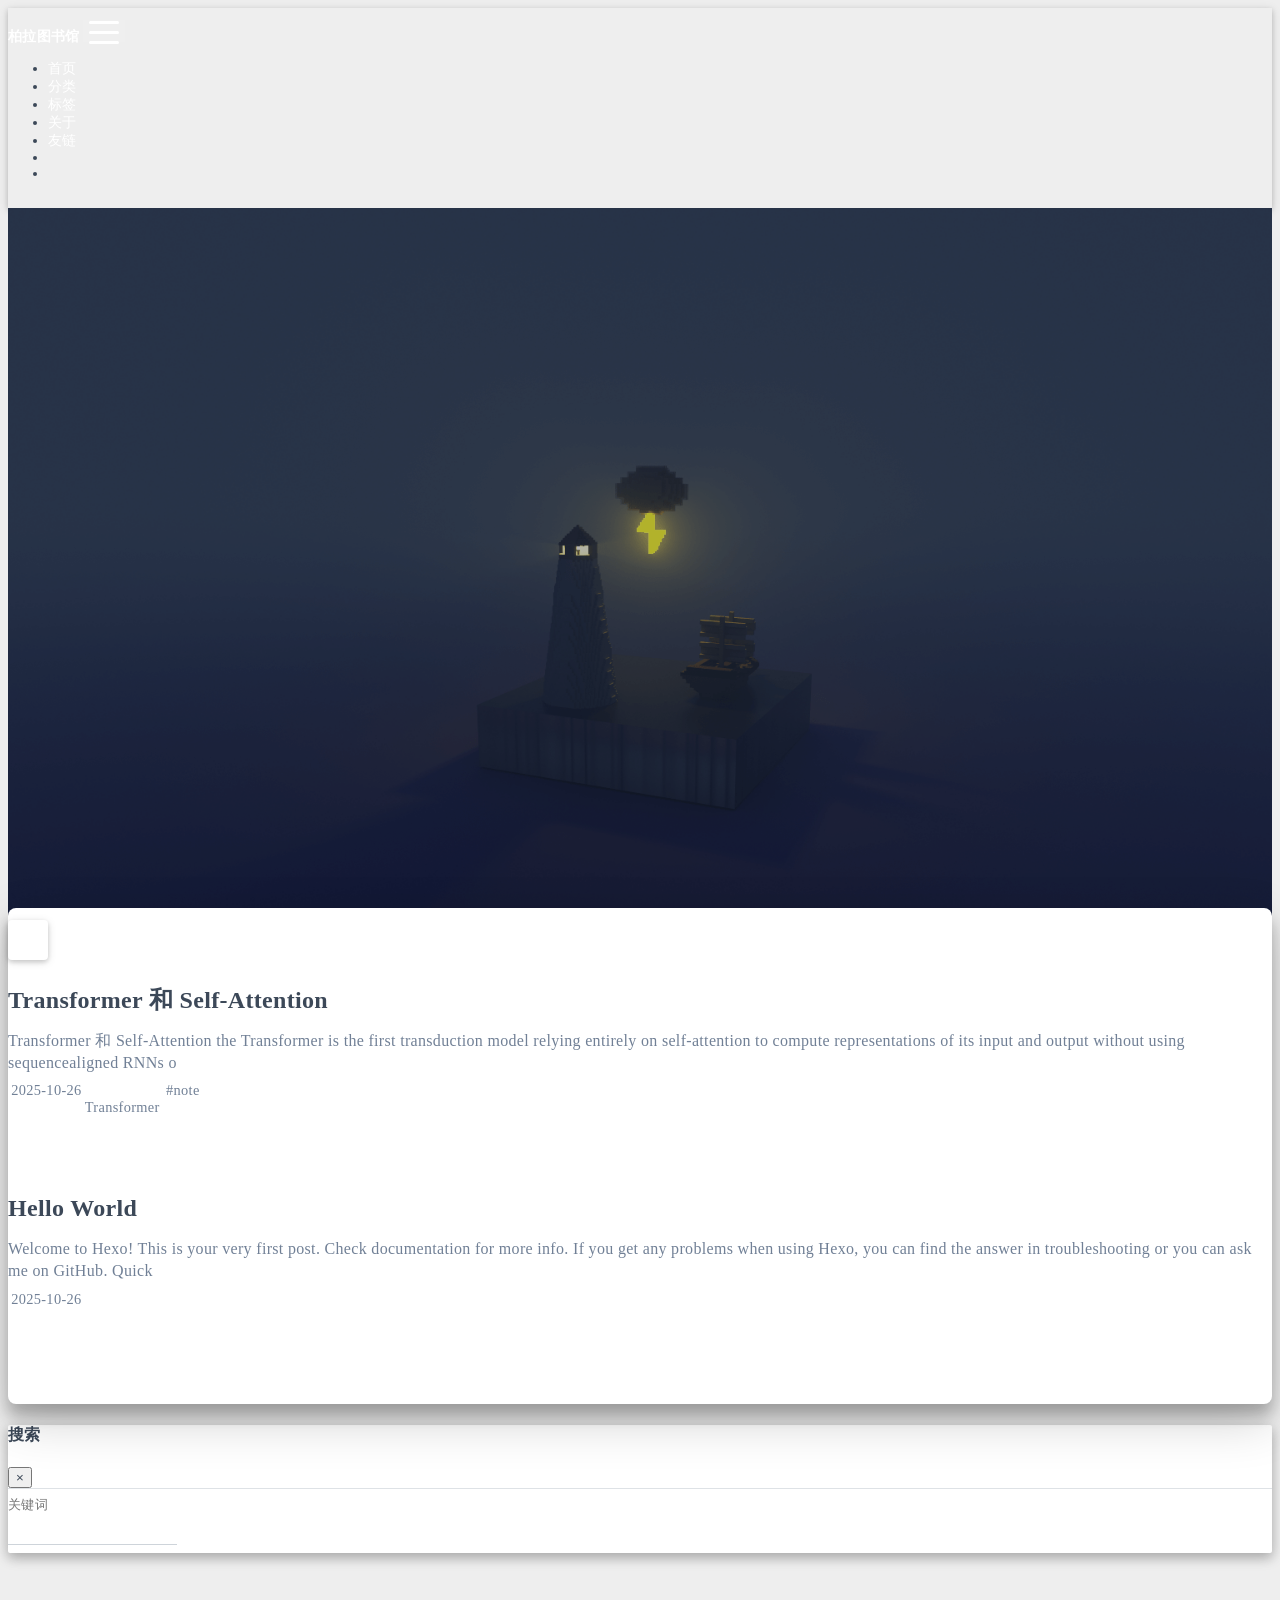
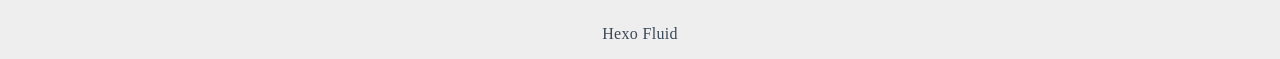
==== index.html @ b1ce9260 "Site updated: 2025-10-26 12:25:04" ====
<!DOCTYPE html>
<html lang="zh-CN" data-default-color-scheme=auto>



<head>
  <meta charset="UTF-8">

  <link rel="apple-touch-icon" sizes="76x76" href="/img/fluid.png">
  <link rel="icon" href="/img/fluid.png">
  

  <meta name="viewport" content="width=device-width, initial-scale=1.0, maximum-scale=5.0, shrink-to-fit=no">
  <meta http-equiv="x-ua-compatible" content="ie=edge">
  
  <meta name="theme-color" content="#2f4154">
  <meta name="author" content="柏拉的图">
  <meta name="keywords" content="">
  
    <meta property="og:type" content="website">
<meta property="og:title" content="柏拉的赛博图书馆">
<meta property="og:url" content="http://example.com/index.html">
<meta property="og:site_name" content="柏拉的赛博图书馆">
<meta property="og:locale" content="zh_CN">
<meta property="article:author" content="柏拉的图">
<meta name="twitter:card" content="summary_large_image">
  
  
  
  <title>柏拉的赛博图书馆</title>

  <link  rel="stylesheet" href="https://lib.baomitu.com/twitter-bootstrap/4.6.1/css/bootstrap.min.css" />





<!-- 主题依赖的图标库，不要自行修改 -->
<!-- Do not modify the link that theme dependent icons -->

<link rel="stylesheet" href="//at.alicdn.com/t/c/font_1749284_5i9bdhy70f8.css">



<link rel="stylesheet" href="//at.alicdn.com/t/c/font_1736178_k526ubmyhba.css">


<link  rel="stylesheet" href="/css/main.css" />


  <link id="highlight-css" rel="stylesheet" href="/css/highlight.css" />
  
    <link id="highlight-css-dark" rel="stylesheet" href="/css/highlight-dark.css" />
  



  
<link rel="stylesheet" href="/css/custom_font.css">
<link rel="stylesheet" href="/css/mac_code_style.css">



  <script id="fluid-configs">
    var Fluid = window.Fluid || {};
    Fluid.ctx = Object.assign({}, Fluid.ctx)
    var CONFIG = {"hostname":"example.com","root":"/","version":"1.9.8","typing":{"enable":true,"typeSpeed":70,"cursorChar":"_","loop":false,"scope":[]},"anchorjs":{"enable":true,"element":"h1,h2,h3,h4,h5,h6","placement":"left","visible":"hover","icon":""},"progressbar":{"enable":true,"height_px":3,"color":"#29d","options":{"showSpinner":false,"trickleSpeed":100}},"code_language":{"enable":true,"default":"TEXT"},"copy_btn":true,"image_caption":{"enable":true},"image_zoom":{"enable":true,"img_url_replace":["",""]},"toc":{"enable":true,"placement":"right","headingSelector":"h1,h2,h3,h4,h5,h6","collapseDepth":0},"lazyload":{"enable":true,"loading_img":"/img/loading.gif","onlypost":false,"offset_factor":2},"web_analytics":{"enable":false,"follow_dnt":true,"baidu":null,"google":{"measurement_id":null},"tencent":{"sid":null,"cid":null},"leancloud":{"app_id":null,"app_key":null,"server_url":null,"path":"window.location.pathname","ignore_local":false},"umami":{"src":null,"website_id":null,"domains":null,"start_time":"2024-01-01T00:00:00.000Z","token":null,"api_server":null}},"search_path":"/local-search.xml","include_content_in_search":true};

    if (CONFIG.web_analytics.follow_dnt) {
      var dntVal = navigator.doNotTrack || window.doNotTrack || navigator.msDoNotTrack;
      Fluid.ctx.dnt = dntVal && (dntVal.startsWith('1') || dntVal.startsWith('yes') || dntVal.startsWith('on'));
    }
  </script>
  <script  src="/js/utils.js" ></script>
  <script  src="/js/color-schema.js" ></script>
  


  
<meta name="generator" content="Hexo 8.0.0"></head>


<body>
  

  <header>
    

<div class="header-inner" style="height: 100vh;">
  <nav id="navbar" class="navbar fixed-top  navbar-expand-lg navbar-dark scrolling-navbar">
  <div class="container">
    <a class="navbar-brand" href="/">
      <strong>柏拉图书馆</strong>
    </a>

    <button id="navbar-toggler-btn" class="navbar-toggler" type="button" data-toggle="collapse"
            data-target="#navbarSupportedContent"
            aria-controls="navbarSupportedContent" aria-expanded="false" aria-label="Toggle navigation">
      <div class="animated-icon"><span></span><span></span><span></span></div>
    </button>

    <!-- Collapsible content -->
    <div class="collapse navbar-collapse" id="navbarSupportedContent">
      <ul class="navbar-nav ml-auto text-center">
        
          
          
          
          
            <li class="nav-item">
              <a class="nav-link" href="/" target="_self">
                <i class="iconfont icon-home-fill"></i>
                <span>首页</span>
              </a>
            </li>
          
        
          
          
          
          
            <li class="nav-item">
              <a class="nav-link" href="/categories/" target="_self">
                <i class="iconfont icon-category-fill"></i>
                <span>分类</span>
              </a>
            </li>
          
        
          
          
          
          
            <li class="nav-item">
              <a class="nav-link" href="/tags/" target="_self">
                <i class="iconfont icon-tags-fill"></i>
                <span>标签</span>
              </a>
            </li>
          
        
          
          
          
          
            <li class="nav-item">
              <a class="nav-link" href="/about/" target="_self">
                <i class="iconfont icon-user-fill"></i>
                <span>关于</span>
              </a>
            </li>
          
        
          
          
          
          
            <li class="nav-item">
              <a class="nav-link" href="/links/" target="_self">
                <i class="iconfont icon-link-fill"></i>
                <span>友链</span>
              </a>
            </li>
          
        
        
          <li class="nav-item" id="search-btn">
            <a class="nav-link" target="_self" href="javascript:;" data-toggle="modal" data-target="#modalSearch" aria-label="Search">
              <i class="iconfont icon-search"></i>
            </a>
          </li>
          
        
        
          <li class="nav-item" id="color-toggle-btn">
            <a class="nav-link" target="_self" href="javascript:;" aria-label="Color Toggle">
              <i class="iconfont icon-dark" id="color-toggle-icon"></i>
            </a>
          </li>
        
      </ul>
    </div>
  </div>
</nav>

  

<div id="banner" class="banner" parallax=true
     style="background: url('/img/default.png') no-repeat center center; background-size: cover;">
  <div class="full-bg-img">
    <div class="mask flex-center" style="background-color: rgba(0, 0, 0, 0.3)">
      <div class="banner-text text-center fade-in-up">
        <div class="h2">
          
            <span id="subtitle" data-typed-text="这里是柏拉图书馆，一个赛博茶馆。"></span>
          
        </div>

        
      </div>

      
        <div class="scroll-down-bar">
          <i class="iconfont icon-arrowdown"></i>
        </div>
      
    </div>
  </div>
</div>

</div>

  </header>

  <main>
    
      <div class="container nopadding-x-md">
        <div id="board"
          style="margin-top: 0">
          
          <div class="container">
            <div class="row">
              <div class="col-12 col-md-10 m-auto">
                

<h1 style="display: none">柏拉的赛博图书馆</h1>

  <div class="row mx-auto index-card">
    
    
    <article class="col-12 col-md-12 mx-auto index-info">
      <h2 class="index-header">
        
        <a href="/2025/10/26/%E6%B5%8B%E8%AF%95/" target="_self">
          Transformer 和 Self-Attention
        </a>
      </h2>

      
      <a class="index-excerpt index-excerpt__noimg" href="/2025/10/26/%E6%B5%8B%E8%AF%95/" target="_self">
        <div>
          Transformer 和 Self-Attention  the Transformer is the first transduction model relying entirely on self-attention to compute representations of its input and output without using sequencealigned RNNs o
        </div>
      </a>

      <div class="index-btm post-metas">
        
          <div class="post-meta mr-3">
            <i class="iconfont icon-date"></i>
            <time datetime="2025-10-26 10:56" pubdate>
              2025-10-26
            </time>
          </div>
        
        
          <div class="post-meta mr-3 d-flex align-items-center">
            <i class="iconfont icon-category"></i>
            

<span class="category-chains">
  
  
    
      <span class="category-chain">
        
  <a href="/categories/Transformer/" class="category-chain-item">Transformer</a>
  
  

      </span>
    
  
</span>

          </div>
        
        
          <div class="post-meta">
            <i class="iconfont icon-tags"></i>
            
              <a href="/tags/note/">#note</a>
            
          </div>
        
      </div>
    </article>
  </div>

  <div class="row mx-auto index-card">
    
    
    <article class="col-12 col-md-12 mx-auto index-info">
      <h2 class="index-header">
        
        <a href="/2025/10/26/hello-world/" target="_self">
          Hello World
        </a>
      </h2>

      
      <a class="index-excerpt index-excerpt__noimg" href="/2025/10/26/hello-world/" target="_self">
        <div>
          Welcome to Hexo! This is your very first post. Check documentation for more info. If you get any problems when using Hexo, you can find the answer in troubleshooting or you can ask me on GitHub. Quick
        </div>
      </a>

      <div class="index-btm post-metas">
        
          <div class="post-meta mr-3">
            <i class="iconfont icon-date"></i>
            <time datetime="2025-10-26 10:32" pubdate>
              2025-10-26
            </time>
          </div>
        
        
        
      </div>
    </article>
  </div>





              </div>
            </div>
          </div>
        </div>
      </div>
    

    
      <a id="scroll-top-button" aria-label="TOP" href="#" role="button">
        <i class="iconfont icon-arrowup" aria-hidden="true"></i>
      </a>
    

    
      <div class="modal fade" id="modalSearch" tabindex="-1" role="dialog" aria-labelledby="ModalLabel"
     aria-hidden="true">
  <div class="modal-dialog modal-dialog-scrollable modal-lg" role="document">
    <div class="modal-content">
      <div class="modal-header text-center">
        <h4 class="modal-title w-100 font-weight-bold">搜索</h4>
        <button type="button" id="local-search-close" class="close" data-dismiss="modal" aria-label="Close">
          <span aria-hidden="true">&times;</span>
        </button>
      </div>
      <div class="modal-body mx-3">
        <div class="md-form mb-5">
          <input type="text" id="local-search-input" class="form-control validate">
          <label data-error="x" data-success="v" for="local-search-input">关键词</label>
        </div>
        <div class="list-group" id="local-search-result"></div>
      </div>
    </div>
  </div>
</div>

    

    
  </main>

  <footer>
    <div class="footer-inner">
  
    <div class="footer-content">
       <a href="https://hexo.io" target="_blank" rel="nofollow noopener"><span>Hexo</span></a> <i class="iconfont icon-love"></i> <a href="https://github.com/fluid-dev/hexo-theme-fluid" target="_blank" rel="nofollow noopener"><span>Fluid</span></a> 
    </div>
  
  
  
</div>

  </footer>

  <!-- Scripts -->
  
  <script  src="https://lib.baomitu.com/nprogress/0.2.0/nprogress.min.js" ></script>
  <link  rel="stylesheet" href="https://lib.baomitu.com/nprogress/0.2.0/nprogress.min.css" />

  <script>
    NProgress.configure({"showSpinner":false,"trickleSpeed":100})
    NProgress.start()
    window.addEventListener('load', function() {
      NProgress.done();
    })
  </script>


<script  src="https://lib.baomitu.com/jquery/3.6.4/jquery.min.js" ></script>
<script  src="https://lib.baomitu.com/twitter-bootstrap/4.6.1/js/bootstrap.min.js" ></script>
<script  src="/js/events.js" ></script>
<script  src="/js/plugins.js" ></script>


  <script  src="https://lib.baomitu.com/typed.js/2.0.12/typed.min.js" ></script>
  <script>
    (function (window, document) {
      var typing = Fluid.plugins.typing;
      var subtitle = document.getElementById('subtitle');
      if (!subtitle || !typing) {
        return;
      }
      var text = subtitle.getAttribute('data-typed-text');
      
        typing(text);
      
    })(window, document);
  </script>




  
    <script  src="/js/img-lazyload.js" ></script>
  




  <script  src="/js/local-search.js" ></script>





<!-- 主题的启动项，将它保持在最底部 -->
<!-- the boot of the theme, keep it at the bottom -->
<script  src="/js/boot.js" ></script>


  

  <noscript>
    <div class="noscript-warning">博客在允许 JavaScript 运行的环境下浏览效果更佳</div>
  </noscript>
</body>
</html>
---- css/main.css ----
.anchorjs-link {
  text-decoration: none !important;
  transition: opacity 0.2s ease-in-out;
}
.markdown-body h1:hover > .anchorjs-link,
h2:hover > .anchorjs-link,
h3:hover > .anchorjs-link,
h4:hover > .anchorjs-link,
h5:hover > .anchorjs-link,
h6:hover > .anchorjs-link {
  opacity: 1;
}
.banner {
  height: 100%;
  position: relative;
  overflow: hidden;
  cursor: default;
}
.banner .mask {
  position: absolute;
  width: 100%;
  height: 100%;
  background-color: rgba(0,0,0,0.3);
}
.banner[parallax="true"] {
  will-change: transform;
  -webkit-transform-style: preserve-3d;
  -webkit-backface-visibility: hidden;
  transition: transform 0.05s ease-out;
}
@media (max-width: 100vh) {
  .header-inner {
    max-height: 100vw;
  }
  #board {
    margin-top: -1rem !important;
  }
}
@media (max-width: 79.99vh) {
  .scroll-down-bar {
    display: none;
  }
}
#board {
  position: relative;
  margin-top: -2rem;
  padding: 3rem 0;
  background-color: var(--board-bg-color);
  transition: background-color 0.2s ease-in-out;
  border-radius: 0.5rem;
  z-index: 3;
  -webkit-box-shadow: 0 12px 15px 0 rgba(0,0,0,0.24), 0 17px 50px 0 rgba(0,0,0,0.19);
  box-shadow: 0 12px 15px 0 rgba(0,0,0,0.24), 0 17px 50px 0 rgba(0,0,0,0.19);
}
.code-widget {
  display: inline-block;
  background-color: transparent;
  font-size: 0.75rem;
  line-height: 1;
  font-weight: bold;
  padding: 0.3rem 0.1rem 0.1rem 0.1rem;
  position: absolute;
  right: 0.45rem;
  top: 0.15rem;
  z-index: 1;
}
.code-widget-light {
  color: #999;
}
.code-widget-dark {
  color: #bababa;
}
.copy-btn {
  cursor: pointer;
  user-select: none;
  -webkit-appearance: none;
  outline: none;
}
.copy-btn > i {
  font-size: 0.75rem !important;
  font-weight: 400;
  margin-right: 0.15rem;
  opacity: 0;
  transition: opacity 0.2s ease-in-out;
}
.markdown-body pre:hover > .copy-btn > i {
  opacity: 0.9;
}
.markdown-body pre:hover > .copy-btn,
.markdown-body pre:not(:hover) > .copy-btn {
  outline: none;
}
.license-box {
  background-color: rgba(27,31,35,0.05);
  transition: background-color 0.2s ease-in-out;
  border-radius: 4px;
  font-size: 0.9rem;
  overflow: hidden;
  padding: 1.25rem;
  position: relative;
  z-index: 1;
}
.license-box .license-icon {
  position: absolute;
  top: 50%;
  left: 100%;
}
.license-box .license-icon::after {
  content: "\e8e4";
  font-size: 12.5rem;
  line-height: 1;
  opacity: 0.1;
  position: relative;
  left: -0.85em;
  bottom: 0.5em;
  z-index: -1;
}
.license-box .license-title {
  margin-bottom: 1rem;
}
.license-box .license-title div:nth-child(1) {
  line-height: 1.2;
  margin-bottom: 0.25rem;
}
.license-box .license-title div:nth-child(2) {
  color: var(--sec-text-color);
  font-size: 0.8rem;
}
.license-box .license-meta {
  align-items: center;
  display: flex;
  flex-wrap: wrap;
  justify-content: flex-start;
}
.license-box .license-meta .license-meta-item {
  align-items: center;
  justify-content: center;
  margin-right: 1.5rem;
}
.license-box .license-meta .license-meta-item div:nth-child(1) {
  color: var(--sec-text-color);
  font-size: 0.8rem;
  font-weight: normal;
}
.license-box .license-meta .license-meta-item i.iconfont {
  font-size: 1rem;
}
@media (max-width: 575px) and (min-width: 425px) {
  .license-box .license-meta .license-meta-item {
    display: flex;
    justify-content: flex-start;
    flex-wrap: wrap;
    font-size: 0.8rem;
    flex: 0 0 50%;
    max-width: 50%;
    margin-right: 0;
  }
  .license-box .license-meta .license-meta-item div:nth-child(1) {
    margin-right: 0.5rem;
  }
  .license-box .license-meta .license-meta-date {
    order: -1;
  }
}
@media (max-width: 424px) {
  .license-box::after {
    top: -65px;
  }
  .license-box .license-meta {
    flex-direction: column;
    align-items: flex-start;
  }
  .license-box .license-meta .license-meta-item {
    display: flex;
    flex-wrap: wrap;
    font-size: 0.8rem;
  }
  .license-box .license-meta .license-meta-item div:nth-child(1) {
    margin-right: 0.5rem;
  }
}
.footer-inner {
  padding: 3rem 0 1rem 0;
  text-align: center;
}
.footer-inner > div:not(:first-child) {
  margin: 0.25rem 0;
  font-size: 0.85rem;
}
.footer-inner .statistics {
  display: flex;
  flex-direction: row;
  justify-content: center;
}
.footer-inner .statistics > span {
  flex: 1;
  margin: 0 0.25rem;
}
.footer-inner .statistics > *:nth-last-child(2):first-child {
  text-align: right;
}
.footer-inner .statistics > *:nth-last-child(2):first-child ~ * {
  text-align: left;
}
.footer-inner .beian {
  display: flex;
  flex-direction: row;
  justify-content: center;
}
.footer-inner .beian > * {
  margin: 0 0.25rem;
}
.footer-inner .beian-police {
  position: relative;
  overflow: hidden;
  display: inline-flex;
  align-items: center;
  justify-content: left;
}
.footer-inner .beian-police img {
  margin-right: 3px;
  width: 1rem;
  height: 1rem;
  margin-bottom: 0.1rem;
}
@media (max-width: 424px) {
  .footer-inner .statistics {
    flex-direction: column;
  }
  .footer-inner .statistics > *:nth-last-child(2):first-child {
    text-align: center;
  }
  .footer-inner .statistics > *:nth-last-child(2):first-child ~ * {
    text-align: center;
  }
  .footer-inner .beian {
    flex-direction: column;
  }
  .footer-inner .beian .beian-police {
    justify-content: center;
  }
  .footer-inner .beian > *:nth-last-child(2):first-child {
    text-align: center;
  }
  .footer-inner .beian > *:nth-last-child(2):first-child ~ * {
    text-align: center;
  }
}
sup > a::before,
.footnote-text::before {
  display: block;
  content: "";
  margin-top: -5rem;
  height: 5rem;
  width: 1px;
  visibility: hidden;
}
sup > a::before,
.footnote-text::before {
  display: inline-block;
}
.footnote-item::before {
  display: block;
  content: "";
  margin-top: -5rem;
  height: 5rem;
  width: 1px;
  visibility: hidden;
}
.footnote-list ol {
  list-style-type: none;
  counter-reset: sectioncounter;
  padding-left: 0.5rem;
  font-size: 0.95rem;
}
.footnote-list ol li:before {
  font-family: "Helvetica Neue", monospace, "Monaco";
  content: "[" counter(sectioncounter) "]";
  counter-increment: sectioncounter;
}
.footnote-list ol li+li {
  margin-top: 0.5rem;
}
.footnote-text {
  padding-left: 0.5em;
}
.navbar {
  background-color: transparent;
  font-size: 0.875rem;
  box-shadow: 0 2px 5px 0 rgba(0,0,0,0.16), 0 2px 10px 0 rgba(0,0,0,0.12);
  -webkit-box-shadow: 0 2px 5px 0 rgba(0,0,0,0.16), 0 2px 10px 0 rgba(0,0,0,0.12);
}
.navbar .navbar-brand {
  color: var(--navbar-text-color);
}
.navbar .navbar-toggler .animated-icon span {
  background-color: var(--navbar-text-color);
}
.navbar .nav-item .nav-link {
  display: block;
  color: var(--navbar-text-color);
  transition: color 0.2s ease-in-out, background-color 0.2s ease-in-out;
}
.navbar .nav-item .nav-link:hover {
  color: var(--link-hover-color);
}
.navbar .nav-item .nav-link:focus {
  color: var(--navbar-text-color);
}
.navbar .nav-item .nav-link i {
  font-size: 0.875rem;
  line-height: inherit;
}
.navbar .nav-item .nav-link i:only-child {
  margin: 0 0.2rem;
}
.navbar .navbar-toggler {
  border-width: 0;
  outline: 0;
}
.navbar.scrolling-navbar {
  will-change: background, padding;
  -webkit-transition: background 0.5s ease-in-out, padding 0.5s ease-in-out;
  transition: background 0.5s ease-in-out, padding 0.5s ease-in-out;
}
@media (min-width: 600px) {
  .navbar.scrolling-navbar {
    padding-top: 12px;
    padding-bottom: 12px;
  }
  .navbar.scrolling-navbar .navbar-nav > li {
    -webkit-transition-duration: 1s;
    transition-duration: 1s;
  }
}
.navbar.scrolling-navbar.top-nav-collapse {
  padding-top: 5px;
  padding-bottom: 5px;
}
.navbar .dropdown-menu {
  font-size: 0.875rem;
  color: var(--navbar-text-color);
  background-color: rgba(0,0,0,0.3);
  border: none;
  min-width: 8rem;
  -webkit-transition: background 0.5s ease-in-out, padding 0.5s ease-in-out;
  transition: background 0.5s ease-in-out, padding 0.5s ease-in-out;
}
@media (max-width: 991.98px) {
  .navbar .dropdown-menu {
    text-align: center;
  }
}
.navbar .dropdown-item {
  color: var(--navbar-text-color);
}
.navbar .dropdown-item:hover,
.navbar .dropdown-item:focus {
  color: var(--link-hover-color);
  background-color: rgba(0,0,0,0.1);
}
@media (min-width: 992px) {
  .navbar .dropdown:hover > .dropdown-menu {
    display: block;
  }
  .navbar .dropdown > .dropdown-toggle:active {
    pointer-events: none;
  }
  .navbar .dropdown-menu {
    top: 95%;
  }
}
.navbar .animated-icon {
  width: 30px;
  height: 20px;
  position: relative;
  margin: 0;
  -webkit-transform: rotate(0deg);
  -moz-transform: rotate(0deg);
  -o-transform: rotate(0deg);
  transform: rotate(0deg);
  -webkit-transition: 0.5s ease-in-out;
  -moz-transition: 0.5s ease-in-out;
  -o-transition: 0.5s ease-in-out;
  transition: 0.5s ease-in-out;
  cursor: pointer;
}
.navbar .animated-icon span {
  display: block;
  position: absolute;
  height: 3px;
  width: 100%;
  border-radius: 9px;
  opacity: 1;
  left: 0;
  -webkit-transform: rotate(0deg);
  -moz-transform: rotate(0deg);
  -o-transform: rotate(0deg);
  transform: rotate(0deg);
  -webkit-transition: 0.25s ease-in-out;
  -moz-transition: 0.25s ease-in-out;
  -o-transition: 0.25s ease-in-out;
  transition: 0.25s ease-in-out;
  background: #fff;
}
.navbar .animated-icon span:nth-child(1) {
  top: 0;
}
.navbar .animated-icon span:nth-child(2) {
  top: 10px;
}
.navbar .animated-icon span:nth-child(3) {
  top: 20px;
}
.navbar .animated-icon.open span:nth-child(1) {
  top: 11px;
  -webkit-transform: rotate(135deg);
  -moz-transform: rotate(135deg);
  -o-transform: rotate(135deg);
  transform: rotate(135deg);
}
.navbar .animated-icon.open span:nth-child(2) {
  opacity: 0;
  left: -60px;
}
.navbar .animated-icon.open span:nth-child(3) {
  top: 11px;
  -webkit-transform: rotate(-135deg);
  -moz-transform: rotate(-135deg);
  -o-transform: rotate(-135deg);
  transform: rotate(-135deg);
}
.navbar .dropdown-collapse,
.top-nav-collapse,
.navbar-col-show {
  background-color: var(--navbar-bg-color);
}
@media (max-width: 767px) {
  .navbar {
    font-size: 1rem;
    line-height: 2.5rem;
  }
}
.banner-text {
  color: var(--subtitle-color);
  max-width: calc(960px - 6rem);
  width: 80%;
  overflow-wrap: break-word;
}
.banner-text .typed-cursor {
  margin: 0 0.2rem;
}
@media (max-width: 767px) {
  #subtitle,
  .typed-cursor {
    font-size: 1.5rem;
  }
}
@media (max-width: 575px) {
  .banner-text {
    font-size: 0.9rem;
  }
  #subtitle,
  .typed-cursor {
    font-size: 1.35rem;
  }
}
.modal-dialog .modal-content {
  background-color: var(--board-bg-color);
  border: 0;
  border-radius: 0.125rem;
  -webkit-box-shadow: 0 5px 11px 0 rgba(0,0,0,0.18), 0 4px 15px 0 rgba(0,0,0,0.15);
  box-shadow: 0 5px 11px 0 rgba(0,0,0,0.18), 0 4px 15px 0 rgba(0,0,0,0.15);
}
.modal-dialog .modal-content .modal-header {
  border-bottom-color: var(--line-color);
  transition: border-bottom-color 0.2s ease-in-out;
}
.close {
  color: var(--text-color);
}
.close:hover {
  color: var(--link-hover-color);
}
.close:focus {
  outline: 0;
}
.modal-dialog .modal-content .modal-header {
  border-top-left-radius: 0.125rem;
  border-top-right-radius: 0.125rem;
  border-bottom: 1px solid #dee2e6;
}
.md-form {
  position: relative;
  margin-top: 1.5rem;
  margin-bottom: 1.5rem;
}
.md-form input[type] {
  -webkit-box-sizing: content-box;
  box-sizing: content-box;
  background-color: transparent;
  border: none;
  border-bottom: 1px solid #ced4da;
  border-radius: 0;
  outline: none;
  -webkit-box-shadow: none;
  box-shadow: none;
  transition: border-color 0.15s ease-in-out, box-shadow 0.15s ease-in-out, -webkit-box-shadow 0.15s ease-in-out;
}
.md-form input[type]:focus:not([readonly]) {
  border-bottom: 1px solid #4285f4;
  -webkit-box-shadow: 0 1px 0 0 #4285f4;
  box-shadow: 0 1px 0 0 #4285f4;
}
.md-form input[type]:focus:not([readonly]) + label {
  color: #4285f4;
}
.md-form input[type].valid,
.md-form input[type]:focus.valid {
  border-bottom: 1px solid #00c851;
  -webkit-box-shadow: 0 1px 0 0 #00c851;
  box-shadow: 0 1px 0 0 #00c851;
}
.md-form input[type].valid + label,
.md-form input[type]:focus.valid + label {
  color: #00c851;
}
.md-form input[type].invalid,
.md-form input[type]:focus.invalid {
  border-bottom: 1px solid #f44336;
  -webkit-box-shadow: 0 1px 0 0 #f44336;
  box-shadow: 0 1px 0 0 #f44336;
}
.md-form input[type].invalid + label,
.md-form input[type]:focus.invalid + label {
  color: #f44336;
}
.md-form input[type].validate {
  margin-bottom: 2.5rem;
}
.md-form input[type].form-control {
  height: auto;
  padding: 0.6rem 0 0.4rem 0;
  margin: 0 0 0.5rem 0;
  color: var(--text-color);
  background-color: transparent;
  border-radius: 0;
}
.md-form label {
  font-size: 0.8rem;
  position: absolute;
  top: -1rem;
  left: 0;
  color: #757575;
  cursor: text;
  transition: color 0.2s ease-out;
}
.modal-open[style] {
  padding-right: 0 !important;
  overflow: auto;
}
.modal-open[style] #navbar[style] {
  padding-right: 1rem !important;
}
#nprogress .bar {
  height: 3px !important;
  background-color: #29d !important;
}
#nprogress .peg {
  box-shadow: 0 0 14px #29d, 0 0 8px #29d !important;
}
@media (max-width: 575px) {
  #nprogress .bar {
    display: none;
  }
}
.noscript-warning {
  background-color: #f55;
  color: #fff;
  font-family: sans-serif;
  font-size: 1rem;
  font-weight: bold;
  position: fixed;
  left: 0;
  bottom: 0;
  text-align: center;
  width: 100%;
  z-index: 99;
}
.pagination {
  margin-top: 3rem;
  justify-content: center;
}
.pagination .space {
  align-self: flex-end;
}
.pagination .page-number,
.pagination .current,
.pagination .extend {
  outline: 0;
  border: 0;
  background-color: transparent;
  font-size: 0.9rem;
  padding: 0.5rem 0.75rem;
  line-height: 1.25;
  border-radius: 0.125rem;
}
.pagination .page-number {
  margin: 0 0.05rem;
}
.pagination .page-number:hover,
.pagination .current {
  transition: background-color 0.2s ease-in-out;
  background-color: var(--link-hover-bg-color);
}
.qr-trigger {
  cursor: pointer;
  position: relative;
}
.qr-trigger:hover .qr-img {
  display: block;
  transition: all 0.3s;
}
.qr-img {
  max-width: 12rem;
  position: absolute;
  right: -5.25rem;
  z-index: 99;
  display: none;
  border-radius: 0.2rem;
  background-color: transparent;
  box-shadow: 0 0 20px -5px rgba(158,158,158,0.2);
}
.scroll-down-bar {
  position: absolute;
  width: 100%;
  height: 6rem;
  text-align: center;
  cursor: pointer;
  bottom: 0;
}
.scroll-down-bar i.iconfont {
  font-size: 2rem;
  font-weight: bold;
  display: inline-block;
  position: relative;
  padding-top: 2rem;
  color: var(--subtitle-color);
  transform: translateZ(0);
  animation: scroll-down 1.5s infinite;
}
#scroll-top-button {
  position: fixed;
  z-index: 99;
  background: var(--board-bg-color);
  transition: background-color 0.2s ease-in-out, bottom 0.3s ease;
  border-radius: 4px;
  min-width: 40px;
  min-height: 40px;
  bottom: -60px;
  outline: none;
  display: flex;
  display: -webkit-flex;
  align-items: center;
  box-shadow: 0 2px 5px 0 rgba(0,0,0,0.16), 0 2px 10px 0 rgba(0,0,0,0.12);
}
#scroll-top-button i {
  font-size: 32px;
  margin: auto;
  color: var(--sec-text-color);
}
#scroll-top-button:hover i,
#scroll-top-button:active i {
  animation-name: scroll-top;
  animation-duration: 1s;
  animation-delay: 0.1s;
  animation-timing-function: ease-in-out;
  animation-iteration-count: infinite;
  animation-fill-mode: forwards;
  animation-direction: alternate;
}
#local-search-result .search-list-title {
  border-left: 3px solid #0d47a1;
}
#local-search-result .search-list-content {
  padding: 0 1.25rem;
}
#local-search-result .search-word {
  color: #ff4500;
}
#toc {
  visibility: hidden;
}
.toc-header {
  margin-bottom: 0.5rem;
  font-weight: bold;
  line-height: 1.2;
}
.toc-header,
.toc-header > i {
  font-size: 1.25rem;
}
.toc-body {
  max-height: 75vh;
  overflow-y: auto;
  overflow: -moz-scrollbars-none;
  -ms-overflow-style: none;
}
.toc-body ol {
  list-style: none;
  padding-inline-start: 1rem;
}
.toc-body::-webkit-scrollbar {
  display: none;
}
.tocbot-list {
  position: relative;
}
.tocbot-list ol {
  list-style: none;
  padding-left: 1rem;
}
.tocbot-list a {
  font-size: 0.95rem;
}
.tocbot-link {
  color: var(--text-color);
}
.tocbot-active-link {
  font-weight: bold;
  color: var(--link-hover-color);
}
.tocbot-is-collapsed {
  max-height: 0;
}
.tocbot-is-collapsible {
  overflow: hidden;
  transition: all 0.3s ease-in-out;
}
.toc-list-item {
  white-space: nowrap;
  overflow: hidden;
  text-overflow: ellipsis;
}
.toc-list-item.is-active-li::before {
  height: 1rem;
  margin: 0.25rem 0;
  visibility: visible;
}
.toc-list-item::before {
  width: 0.15rem;
  height: 0.2rem;
  position: absolute;
  left: 0.25rem;
  content: "";
  border-radius: 2px;
  margin: 0.65rem 0;
  background: var(--link-hover-color);
  visibility: hidden;
  transition: height 0.1s ease-in-out, margin 0.1s ease-in-out, visibility 0.1s ease-in-out;
}
.sidebar {
  position: -webkit-sticky;
  position: sticky;
  top: 2rem;
  padding: 3rem 0;
}
html {
  font-size: 16px;
  letter-spacing: 0.02em;
}
html,
body {
  height: 100%;
  font-family: 'Noto Serif SC', serif;
  overflow-wrap: break-word;
}
body {
  transition: color 0.2s ease-in-out, background-color 0.2s ease-in-out;
  background-color: var(--body-bg-color);
  color: var(--text-color);
  -webkit-font-smoothing: antialiased;
  -moz-osx-font-smoothing: grayscale;
}
body a {
  color: var(--text-color);
  text-decoration: none;
  cursor: pointer;
  transition: color 0.2s ease-in-out, background-color 0.2s ease-in-out;
}
body a:hover {
  color: var(--link-hover-color);
  text-decoration: none;
  transition: color 0.2s ease-in-out, background-color 0.2s ease-in-out;
}
code {
  color: inherit;
}
table {
  font-size: inherit;
  color: var(--post-text-color);
}
img[lazyload] {
  object-fit: cover;
}
*[align="left"] {
  text-align: left;
}
*[align="center"] {
  text-align: center;
}
*[align="right"] {
  text-align: right;
}
::-webkit-scrollbar {
  width: 6px;
  height: 6px;
}
::-webkit-scrollbar-thumb {
  background-color: var(--scrollbar-color);
  border-radius: 6px;
}
::-webkit-scrollbar-thumb:hover {
  background-color: var(--scrollbar-hover-color);
}
::-webkit-scrollbar-corner {
  background-color: transparent;
}
label {
  margin-bottom: 0;
}
i.iconfont {
  font-size: 1em;
  line-height: 1;
}
:root {
  --color-mode: "light";
  --body-bg-color: #eee;
  --board-bg-color: #fff;
  --text-color: #3c4858;
  --sec-text-color: #718096;
  --post-text-color: #2c3e50;
  --post-heading-color: #1a202c;
  --post-link-color: #0366d6;
  --link-hover-color: #30a9de;
  --link-hover-bg-color: #f8f9fa;
  --line-color: #eaecef;
  --navbar-bg-color: #2f4154;
  --navbar-text-color: #fff;
  --subtitle-color: #fff;
  --scrollbar-color: #c4c6c9;
  --scrollbar-hover-color: #a6a6a6;
  --button-bg-color: transparent;
  --button-hover-bg-color: #f2f3f5;
  --highlight-bg-color: #f6f8fa;
  --inlinecode-bg-color: rgba(175,184,193,0.2);
  --fold-title-color: #3c4858;
  --fold-border-color: #eaecef;
}
@media (prefers-color-scheme: dark) {
  :root {
    --color-mode: "dark";
  }
  :root:not([data-user-color-scheme]) {
    --body-bg-color: #181c27;
    --board-bg-color: #252d38;
    --text-color: #c4c6c9;
    --sec-text-color: #a7a9ad;
    --post-text-color: #c4c6c9;
    --post-heading-color: #c4c6c9;
    --post-link-color: #1589e9;
    --link-hover-color: #30a9de;
    --link-hover-bg-color: #364151;
    --line-color: #435266;
    --navbar-bg-color: #1f3144;
    --navbar-text-color: #d0d0d0;
    --subtitle-color: #d0d0d0;
    --scrollbar-color: #687582;
    --scrollbar-hover-color: #9da8b3;
    --button-bg-color: transparent;
    --button-hover-bg-color: #46647e;
    --highlight-bg-color: #303030;
    --inlinecode-bg-color: rgba(99,110,123,0.4);
    --fold-title-color: #c4c6c9;
    --fold-border-color: #435266;
  }
  :root:not([data-user-color-scheme]) img {
    -webkit-filter: brightness(0.9);
    filter: brightness(0.9);
    transition: filter 0.2s ease-in-out;
  }
  :root:not([data-user-color-scheme]) .license-box {
    background-color: rgba(62,75,94,0.35);
    transition: background-color 0.2s ease-in-out;
  }
  :root:not([data-user-color-scheme]) .gt-comment-admin .gt-comment-content {
    background-color: transparent;
    transition: background-color 0.2s ease-in-out;
  }
}
@media not print {
  [data-user-color-scheme="dark"] {
    --body-bg-color: #181c27;
    --board-bg-color: #252d38;
    --text-color: #c4c6c9;
    --sec-text-color: #a7a9ad;
    --post-text-color: #c4c6c9;
    --post-heading-color: #c4c6c9;
    --post-link-color: #1589e9;
    --link-hover-color: #30a9de;
    --link-hover-bg-color: #364151;
    --line-color: #435266;
    --navbar-bg-color: #1f3144;
    --navbar-text-color: #d0d0d0;
    --subtitle-color: #d0d0d0;
    --scrollbar-color: #687582;
    --scrollbar-hover-color: #9da8b3;
    --button-bg-color: transparent;
    --button-hover-bg-color: #46647e;
    --highlight-bg-color: #303030;
    --inlinecode-bg-color: rgba(99,110,123,0.4);
    --fold-title-color: #c4c6c9;
    --fold-border-color: #435266;
  }
  [data-user-color-scheme="dark"] img {
    -webkit-filter: brightness(0.9);
    filter: brightness(0.9);
    transition: filter 0.2s ease-in-out;
  }
  [data-user-color-scheme="dark"] .license-box {
    background-color: rgba(62,75,94,0.35);
    transition: background-color 0.2s ease-in-out;
  }
  [data-user-color-scheme="dark"] .gt-comment-admin .gt-comment-content {
    background-color: transparent;
    transition: background-color 0.2s ease-in-out;
  }
}
@media print {
  :root {
    --color-mode: "light";
  }
}
.fade-in-up {
  -webkit-animation-name: fade-in-up;
  animation-name: fade-in-up;
}
.hidden-mobile {
  display: block;
}
.visible-mobile {
  display: none;
}
@media (max-width: 575px) {
  .hidden-mobile {
    display: none;
  }
  .visible-mobile {
    display: block;
  }
}
.nomargin-x {
  margin-left: 0 !important;
  margin-right: 0 !important;
}
.nopadding-x {
  padding-left: 0 !important;
  padding-right: 0 !important;
}
@media (max-width: 767px) {
  .nopadding-x-md {
    padding-left: 0 !important;
    padding-right: 0 !important;
  }
}
.flex-center {
  display: -webkit-box;
  display: -ms-flexbox;
  display: flex;
  -webkit-box-align: center;
  -ms-flex-align: center;
  align-items: center;
  -webkit-box-pack: center;
  -ms-flex-pack: center;
  justify-content: center;
  height: 100%;
}
.hover-with-bg {
  display: inline-block;
  line-height: 1;
}
.hover-with-bg:hover {
  background-color: var(--link-hover-bg-color);
  transition-duration: 0.2s;
  transition-timing-function: ease-in-out;
  border-radius: 0.2rem;
}
@-moz-keyframes fade-in-up {
  from {
    opacity: 0;
    -webkit-transform: translate3d(0, 100%, 0);
    transform: translate3d(0, 100%, 0);
  }
  to {
    opacity: 1;
    -webkit-transform: translate3d(0, 0, 0);
    transform: translate3d(0, 0, 0);
  }
}
@-webkit-keyframes fade-in-up {
  from {
    opacity: 0;
    -webkit-transform: translate3d(0, 100%, 0);
    transform: translate3d(0, 100%, 0);
  }
  to {
    opacity: 1;
    -webkit-transform: translate3d(0, 0, 0);
    transform: translate3d(0, 0, 0);
  }
}
@-o-keyframes fade-in-up {
  from {
    opacity: 0;
    -webkit-transform: translate3d(0, 100%, 0);
    transform: translate3d(0, 100%, 0);
  }
  to {
    opacity: 1;
    -webkit-transform: translate3d(0, 0, 0);
    transform: translate3d(0, 0, 0);
  }
}
@keyframes fade-in-up {
  from {
    opacity: 0;
    -webkit-transform: translate3d(0, 100%, 0);
    transform: translate3d(0, 100%, 0);
  }
  to {
    opacity: 1;
    -webkit-transform: translate3d(0, 0, 0);
    transform: translate3d(0, 0, 0);
  }
}
@-moz-keyframes scroll-down {
  0% {
    opacity: 0.8;
    top: 0;
  }
  50% {
    opacity: 0.4;
    top: -1em;
  }
  100% {
    opacity: 0.8;
    top: 0;
  }
}
@-webkit-keyframes scroll-down {
  0% {
    opacity: 0.8;
    top: 0;
  }
  50% {
    opacity: 0.4;
    top: -1em;
  }
  100% {
    opacity: 0.8;
    top: 0;
  }
}
@-o-keyframes scroll-down {
  0% {
    opacity: 0.8;
    top: 0;
  }
  50% {
    opacity: 0.4;
    top: -1em;
  }
  100% {
    opacity: 0.8;
    top: 0;
  }
}
@keyframes scroll-down {
  0% {
    opacity: 0.8;
    top: 0;
  }
  50% {
    opacity: 0.4;
    top: -1em;
  }
  100% {
    opacity: 0.8;
    top: 0;
  }
}
@-moz-keyframes scroll-top {
  0% {
    -webkit-transform: translateY(0);
    transform: translateY(0);
  }
  50% {
    -webkit-transform: translateY(-0.35rem);
    transform: translateY(-0.35rem);
  }
  100% {
    -webkit-transform: translateY(0);
    transform: translateY(0);
  }
}
@-webkit-keyframes scroll-top {
  0% {
    -webkit-transform: translateY(0);
    transform: translateY(0);
  }
  50% {
    -webkit-transform: translateY(-0.35rem);
    transform: translateY(-0.35rem);
  }
  100% {
    -webkit-transform: translateY(0);
    transform: translateY(0);
  }
}
@-o-keyframes scroll-top {
  0% {
    -webkit-transform: translateY(0);
    transform: translateY(0);
  }
  50% {
    -webkit-transform: translateY(-0.35rem);
    transform: translateY(-0.35rem);
  }
  100% {
    -webkit-transform: translateY(0);
    transform: translateY(0);
  }
}
@keyframes scroll-top {
  0% {
    -webkit-transform: translateY(0);
    transform: translateY(0);
  }
  50% {
    -webkit-transform: translateY(-0.35rem);
    transform: translateY(-0.35rem);
  }
  100% {
    -webkit-transform: translateY(0);
    transform: translateY(0);
  }
}
@media print {
  header,
  footer,
  .side-col,
  #scroll-top-button,
  .post-prevnext,
  #comments {
    display: none !important;
  }
  .markdown-body a:not([href^='#']):not([href^='javascript:']):not(.print-no-link)::after {
    content: ' (' attr(href) ')';
    font-size: 0.8rem;
    color: var(--post-text-color);
    opacity: 0.8;
  }
  .markdown-body > h1,
  .markdown-body h2 {
    border-bottom-color: transparent !important;
  }
  .markdown-body > h1,
  .markdown-body h2,
  .markdown-body h3,
  .markdown-body h4,
  .markdown-body h5,
  .markdown-body h6 {
    margin-top: 1.25em !important;
    margin-bottom: 0.25em !important;
  }
  .markdown-body [data-anchorjs-icon]::after {
    display: none;
  }
  .markdown-body figure.highlight table,
  .markdown-body figure.highlight tbody,
  .markdown-body figure.highlight tr,
  .markdown-body figure.highlight td.code,
  .markdown-body figure.highlight td.code pre {
    width: 100% !important;
    display: block !important;
  }
  .markdown-body figure.highlight pre > code {
    white-space: pre-wrap;
  }
  .markdown-body figure.highlight .gutter,
  .markdown-body figure.highlight .code-widget {
    display: none !important;
  }
  .post-metas a {
    text-decoration: none;
  }
}
@media not print {
  #seo-header {
    display: none;
  }
}
.index-card {
  margin-bottom: 2.5rem;
}
.index-img img {
  display: block;
  width: 100%;
  height: 10rem;
  object-fit: cover;
  box-shadow: 0 5px 11px 0 rgba(0,0,0,0.18), 0 4px 15px 0 rgba(0,0,0,0.15);
  border-radius: 0.25rem;
  background-color: transparent;
}
.index-info {
  display: flex;
  flex-direction: column;
  justify-content: space-between;
  padding-top: 0.5rem;
  padding-bottom: 0.5rem;
}
.index-header {
  color: var(--text-color);
  font-size: 1.5rem;
  font-weight: bold;
  line-height: 1.4;
  white-space: nowrap;
  overflow: hidden;
  text-overflow: ellipsis;
  margin-bottom: 0.25rem;
}
.index-header .index-pin {
  color: var(--text-color);
  font-size: 1.5rem;
  margin-right: 0.15rem;
}
.index-btm {
  color: var(--sec-text-color);
}
.index-btm a {
  color: var(--sec-text-color);
}
.index-excerpt {
  color: var(--sec-text-color);
  margin: 0.5rem 0;
  height: calc(1.4rem * 3);
  overflow: hidden;
  display: flex;
}
.index-excerpt > div {
  width: 100%;
  line-height: 1.4rem;
  word-break: break-word;
  display: -webkit-box;
  -webkit-box-orient: vertical;
  -webkit-line-clamp: 3;
}
.index-excerpt__noimg {
  height: auto;
  max-height: calc(1.4rem * 3);
}
@media (max-width: 767px) {
  .index-info {
    padding-top: 1.25rem;
  }
  .index-header {
    font-size: 1.25rem;
    white-space: normal;
    overflow: hidden;
    word-break: break-word;
    display: -webkit-box;
    -webkit-box-orient: vertical;
    -webkit-line-clamp: 2;
  }
  .index-header .index-pin {
    font-size: 1.25rem;
  }
  .index-excerpt {
    height: auto;
    max-height: calc(1.4rem * 3);
    margin: 0.25rem 0;
  }
}
#valine.v[data-class=v] .status-bar,
#valine.v[data-class=v] .veditor,
#valine.v[data-class=v] .vinput,
#valine.v[data-class=v] .vbtn,
#valine.v[data-class=v] p,
#valine.v[data-class=v] pre code {
  color: var(--text-color);
}
#valine.v[data-class=v] .vinput::placeholder {
  color: var(--sec-text-color);
}
#valine.v[data-class=v] .vicon {
  fill: var(--text-color);
}
.gt-container .gt-comment-content:hover {
  -webkit-box-shadow: none;
  box-shadow: none;
}
.gt-container .gt-comment-body {
  color: var(--text-color) !important;
  transition: color 0.2s ease-in-out;
}
#remark-km423lmfdslkm34-back {
  z-index: 1030;
}
#remark-km423lmfdslkm34-node {
  z-index: 1031;
}
.markdown-body .highlight pre,
.markdown-body pre {
  padding: 1.45rem 1rem;
}
.markdown-body pre code.hljs {
  padding: 0;
}
.markdown-body pre[class*="language-"] {
  padding-top: 1.45rem;
  padding-bottom: 1.45rem;
  padding-right: 1rem;
  line-height: 1.5;
  margin-bottom: 1rem;
}
.markdown-body .code-wrapper {
  position: relative;
  border-radius: 4px;
  margin-bottom: 1rem;
}
.markdown-body .hljs,
.markdown-body .highlight pre,
.markdown-body .code-wrapper pre,
.markdown-body figure.highlight td.gutter {
  transition: color 0.2s ease-in-out, background-color 0.2s ease-in-out;
  background-color: var(--highlight-bg-color);
}
pre[class*=language-].line-numbers {
  position: initial;
}
figure {
  margin: 1rem 0;
}
figure.highlight {
  position: relative;
}
figure.highlight table {
  border: 0;
  margin: 0;
  width: auto;
  border-radius: 4px;
}
figure.highlight td {
  border: 0;
  padding: 0;
}
figure.highlight tr {
  border: 0;
}
figure.highlight td.code {
  width: 100%;
}
figure.highlight td.gutter {
  display: table-cell;
  position: -webkit-sticky;
  position: sticky;
  left: 0;
  z-index: 1;
}
figure.highlight td.gutter pre {
  text-align: right;
  padding: 0 0.75rem;
  border-radius: initial;
  border-right: 1px solid #999;
}
figure.highlight td.gutter pre span.line {
  color: #999;
}
figure.highlight td.code > pre {
  border-top-left-radius: 0;
  border-bottom-left-radius: 0;
}
.markdown-body {
  font-size: 1rem;
  line-height: 1.6;
  font-family: 'Noto Serif SC', serif;
  margin-bottom: 2rem;
  color: var(--post-text-color);
}
.markdown-body > h1,
.markdown-body h2 {
  border-bottom-color: var(--line-color);
}
.markdown-body > h1,
.markdown-body h2,
.markdown-body h3,
.markdown-body h4,
.markdown-body h5,
.markdown-body h6 {
  color: var(--post-heading-color);
  transition: color 0.2s ease-in-out, border-bottom-color 0.2s ease-in-out;
  font-weight: bold;
  margin-bottom: 0.75em;
  margin-top: 2em;
}
.markdown-body > h1::before,
.markdown-body h2::before,
.markdown-body h3::before,
.markdown-body h4::before,
.markdown-body h5::before,
.markdown-body h6::before {
  display: block;
  content: "";
  margin-top: -5rem;
  height: 5rem;
  width: 1px;
  visibility: hidden;
}
.markdown-body > h1:focus,
.markdown-body h2:focus,
.markdown-body h3:focus,
.markdown-body h4:focus,
.markdown-body h5:focus,
.markdown-body h6:focus {
  outline: none;
}
.markdown-body a {
  color: var(--post-link-color);
}
.markdown-body strong {
  font-weight: bold;
}
.markdown-body code {
  tab-size: 4;
  background-color: var(--inlinecode-bg-color);
  transition: background-color 0.2s ease-in-out;
}
.markdown-body table tr {
  background-color: var(--board-bg-color);
  transition: background-color 0.2s ease-in-out;
}
.markdown-body table tr:nth-child(2n) {
  background-color: var(--board-bg-color);
  transition: background-color 0.2s ease-in-out;
}
.markdown-body table th,
.markdown-body table td {
  border-color: var(--line-color);
  transition: border-color 0.2s ease-in-out;
}
.markdown-body pre {
  font-size: 85% !important;
}
.markdown-body pre .mermaid {
  text-align: center;
}
.markdown-body pre .mermaid > svg {
  min-width: 100%;
}
.markdown-body p > img,
.markdown-body p > a > img,
.markdown-body figure > img,
.markdown-body figure > a > img {
  max-width: 90%;
  margin: 1.5rem auto;
  display: block;
  box-shadow: 0 5px 11px 0 rgba(0,0,0,0.18), 0 4px 15px 0 rgba(0,0,0,0.15);
  border-radius: 4px;
  background-color: transparent;
}
.markdown-body blockquote {
  color: var(--sec-text-color);
}
.markdown-body details {
  cursor: pointer;
}
.markdown-body details summary {
  outline: none;
}
hr,
.markdown-body hr {
  background-color: initial;
  border-top: 1px solid var(--line-color);
  transition: border-top-color 0.2s ease-in-out;
}
.markdown-body hr {
  height: 0;
  margin: 2rem 0;
}
.markdown-body figcaption.image-caption {
  font-size: 0.8rem;
  color: var(--post-text-color);
  opacity: 0.65;
  line-height: 1;
  margin: -0.75rem auto 2rem;
  text-align: center;
}
.markdown-body figcaption:not(.image-caption) {
  display: none;
}
.post-content,
post-custom {
  box-sizing: border-box;
  padding-left: 10%;
  padding-right: 10%;
}
@media (max-width: 767px) {
  .post-content,
  post-custom {
    padding-left: 2rem;
    padding-right: 2rem;
  }
  .page-content,
  .post-content {
    overflow: hidden;
  }
}
@media (max-width: 424px) {
  .post-content,
  post-custom {
    padding-left: 1rem;
    padding-right: 1rem;
  }
  .page-content,
  .post-content {
    overflow: hidden;
  }
  .anchorjs-link-left {
    opacity: 0 !important;
  }
}
.page-content strong,
.post-content strong {
  font-weight: bold;
}
.page-content > *:nth-child(2),
.post-content > *:nth-child(2) {
  margin-top: 0;
}
.page-content img,
.post-content img {
  object-fit: cover;
  max-width: 100%;
}
.post-metas {
  display: flex;
  flex-wrap: wrap;
  font-size: 0.9rem;
}
.post-meta > *:not(.hover-with-bg) {
  margin-right: 0.2rem;
}
.post-prevnext {
  display: flex;
  flex-wrap: wrap;
  justify-content: space-between;
  font-size: 0.9rem;
  margin-left: -0.35rem;
  margin-right: -0.35rem;
}
.post-prevnext .post-prev,
.post-prevnext .post-next {
  display: flex;
  padding-left: 0;
  padding-right: 0;
}
.post-prevnext .post-prev i,
.post-prevnext .post-next i {
  font-size: 1.5rem;
}
.post-prevnext .post-prev a,
.post-prevnext .post-next a {
  display: flex;
  align-items: center;
}
.post-prevnext .post-prev .hidden-mobile,
.post-prevnext .post-next .hidden-mobile {
  display: -webkit-box;
  -webkit-box-orient: vertical;
  -webkit-line-clamp: 2;
  text-overflow: ellipsis;
  overflow: hidden;
}
@media (max-width: 575px) {
  .post-prevnext .post-prev .hidden-mobile,
  .post-prevnext .post-next .hidden-mobile {
    display: none;
  }
}
.post-prevnext .post-prev:hover i,
.post-prevnext .post-prev:active i,
.post-prevnext .post-next:hover i,
.post-prevnext .post-next:active i {
  -webkit-animation-duration: 1s;
  animation-duration: 1s;
  -webkit-animation-delay: 0.1s;
  animation-delay: 0.1s;
  -webkit-animation-timing-function: ease-in-out;
  animation-timing-function: ease-in-out;
  -webkit-animation-iteration-count: infinite;
  animation-iteration-count: infinite;
  -webkit-animation-fill-mode: forwards;
  animation-fill-mode: forwards;
  -webkit-animation-direction: alternate;
  animation-direction: alternate;
}
.post-prevnext .post-prev:hover i,
.post-prevnext .post-prev:active i {
  -webkit-animation-name: post-prev-anim;
  animation-name: post-prev-anim;
}
.post-prevnext .post-next:hover i,
.post-prevnext .post-next:active i {
  -webkit-animation-name: post-next-anim;
  animation-name: post-next-anim;
}
.post-prevnext .post-next {
  justify-content: flex-end;
}
.post-prevnext .fa-chevron-left {
  margin-right: 0.5rem;
}
.post-prevnext .fa-chevron-right {
  margin-left: 0.5rem;
}
#seo-header {
  color: var(--post-heading-color);
  font-weight: bold;
  margin-top: 0.5em;
  margin-bottom: 0.75em;
  border-bottom-color: var(--line-color);
  border-bottom-style: solid;
  border-bottom-width: 2px;
  line-height: 1.5;
}
.custom,
#comments {
  margin-top: 2rem;
}
#comments noscript {
  display: block;
  text-align: center;
  padding: 2rem 0;
}
.visitors {
  font-size: 0.8em;
  padding: 0.45rem;
  float: right;
}
a.fancybox:hover {
  text-decoration: none;
}
mjx-container,
.mjx-container {
  overflow-x: auto;
  overflow-y: hidden !important;
  padding: 0.5em 0;
}
mjx-container:focus,
.mjx-container:focus,
mjx-container svg:focus,
.mjx-container svg:focus {
  outline: none;
}
.mjx-char {
  line-height: 1;
}
.katex-block {
  overflow-x: auto;
}
.katex,
.mjx-mrow {
  white-space: pre-wrap !important;
}
.footnote-ref [class*=hint--][aria-label]:after {
  max-width: 12rem;
  white-space: nowrap;
  overflow: hidden;
  text-overflow: ellipsis;
}
@-moz-keyframes post-prev-anim {
  0% {
    -webkit-transform: translateX(0);
    transform: translateX(0);
  }
  50% {
    -webkit-transform: translateX(-0.35rem);
    transform: translateX(-0.35rem);
  }
  100% {
    -webkit-transform: translateX(0);
    transform: translateX(0);
  }
}
@-webkit-keyframes post-prev-anim {
  0% {
    -webkit-transform: translateX(0);
    transform: translateX(0);
  }
  50% {
    -webkit-transform: translateX(-0.35rem);
    transform: translateX(-0.35rem);
  }
  100% {
    -webkit-transform: translateX(0);
    transform: translateX(0);
  }
}
@-o-keyframes post-prev-anim {
  0% {
    -webkit-transform: translateX(0);
    transform: translateX(0);
  }
  50% {
    -webkit-transform: translateX(-0.35rem);
    transform: translateX(-0.35rem);
  }
  100% {
    -webkit-transform: translateX(0);
    transform: translateX(0);
  }
}
@keyframes post-prev-anim {
  0% {
    -webkit-transform: translateX(0);
    transform: translateX(0);
  }
  50% {
    -webkit-transform: translateX(-0.35rem);
    transform: translateX(-0.35rem);
  }
  100% {
    -webkit-transform: translateX(0);
    transform: translateX(0);
  }
}
@-moz-keyframes post-next-anim {
  0% {
    -webkit-transform: translateX(0);
    transform: translateX(0);
  }
  50% {
    -webkit-transform: translateX(0.35rem);
    transform: translateX(0.35rem);
  }
  100% {
    -webkit-transform: translateX(0);
    transform: translateX(0);
  }
}
@-webkit-keyframes post-next-anim {
  0% {
    -webkit-transform: translateX(0);
    transform: translateX(0);
  }
  50% {
    -webkit-transform: translateX(0.35rem);
    transform: translateX(0.35rem);
  }
  100% {
    -webkit-transform: translateX(0);
    transform: translateX(0);
  }
}
@-o-keyframes post-next-anim {
  0% {
    -webkit-transform: translateX(0);
    transform: translateX(0);
  }
  50% {
    -webkit-transform: translateX(0.35rem);
    transform: translateX(0.35rem);
  }
  100% {
    -webkit-transform: translateX(0);
    transform: translateX(0);
  }
}
@keyframes post-next-anim {
  0% {
    -webkit-transform: translateX(0);
    transform: translateX(0);
  }
  50% {
    -webkit-transform: translateX(0.35rem);
    transform: translateX(0.35rem);
  }
  100% {
    -webkit-transform: translateX(0);
    transform: translateX(0);
  }
}
.fold {
  margin: 1rem 0;
  border: 0.5px solid var(--fold-border-color);
  position: relative;
  clear: both;
  border-radius: 0.125rem;
}
.fold .fold-title {
  color: var(--fold-title-color);
  padding: 0.5rem 0.75rem;
  font-size: 0.9rem;
  font-weight: bold;
  border-radius: 0.125rem;
}
.fold .fold-title:not(.collapsed) > .fold-arrow {
  transform: rotate(90deg);
  transform-origin: center center;
}
.fold .fold-title .fold-arrow {
  display: inline-block;
  margin-right: 0.35rem;
  transition: transform 0.3s ease-out;
}
.fold .fold-content {
  padding: 1rem 1rem;
}
.fold .fold-content > *:last-child {
  margin-bottom: 0;
}
.fold-default,
.fold-secondary {
  background-color: rgba(187,187,187,0.25);
}
.fold-primary {
  background-color: rgba(183,160,224,0.25);
}
.fold-info {
  background-color: rgba(160,197,228,0.25);
}
.fold-success {
  background-color: rgba(174,220,174,0.25);
}
.fold-warning {
  background-color: rgba(248,214,166,0.25);
}
.fold-danger {
  background-color: rgba(236,169,167,0.25);
}
.fold-light {
  background-color: rgba(254,254,254,0.25);
}
.note {
  padding: 0.75rem;
  border-left: 0.35rem solid;
  border-radius: 0.25rem;
  margin: 1.5rem 0;
  color: var(--text-color);
  transition: color 0.2s ease-in-out;
  font-size: 0.9rem;
}
.note a {
  color: var(--text-color);
  transition: color 0.2s ease-in-out;
}
.note *:last-child {
  margin-bottom: 0;
}
.note-default,
.note-secondary {
  background-color: rgba(187,187,187,0.25);
  border-color: #777;
}
.note-primary {
  background-color: rgba(183,160,224,0.25);
  border-color: #6f42c1;
}
.note-success {
  background-color: rgba(174,220,174,0.25);
  border-color: #5cb85c;
}
.note-danger {
  background-color: rgba(236,169,167,0.25);
  border-color: #d9534f;
}
.note-warning {
  background-color: rgba(248,214,166,0.25);
  border-color: #f0ad4e;
}
.note-info {
  background-color: rgba(160,197,228,0.25);
  border-color: #428bca;
}
.note-light {
  background-color: rgba(254,254,254,0.25);
  border-color: #0f0f0f;
}
.label {
  display: inline;
  border-radius: 3px;
  font-size: 85%;
  margin: 0;
  padding: 0.2em 0.4em;
  color: var(--text-color);
  transition: color 0.2s ease-in-out;
}
.label-default,
.label-secondary {
  background-color: rgba(187,187,187,0.25);
}
.label-primary {
  background-color: rgba(183,160,224,0.25);
}
.label-info {
  background-color: rgba(160,197,228,0.25);
}
.label-success {
  background-color: rgba(174,220,174,0.25);
}
.label-warning {
  background-color: rgba(248,214,166,0.25);
}
.label-danger {
  background-color: rgba(236,169,167,0.25);
}
.markdown-body .btn {
  border: 1px solid var(--line-color);
  background-color: var(--button-bg-color);
  color: var(--text-color);
  transition: color 0.2s ease-in-out, background 0.2s ease-in-out, border-color 0.2s ease-in-out;
  border-radius: 0.25rem;
  display: inline-block;
  font-size: 0.875em;
  line-height: 2;
  padding: 0 0.75rem;
  margin-bottom: 1rem;
}
.markdown-body .btn:hover {
  background-color: var(--button-hover-bg-color);
  text-decoration: none;
}
.group-image-container {
  margin: 1.5rem auto;
}
.group-image-container img {
  margin: 0 auto;
  border-radius: 3px;
  background-color: transparent;
  box-shadow: 0 3px 9px 0 rgba(0,0,0,0.15), 0 3px 9px 0 rgba(0,0,0,0.15);
}
.group-image-row {
  margin-bottom: 0.5rem;
  display: flex;
  justify-content: center;
}
.group-image-wrap {
  flex: 1;
  display: flex;
  justify-content: center;
}
.group-image-wrap:not(:last-child) {
  margin-right: 0.25rem;
}
input[type=checkbox] {
  margin: 0 0.2em 0.2em 0;
  vertical-align: middle;
}
.list-group a ~ p.h5 {
  margin-top: 1rem;
}
.list-group-item {
  display: flex;
  background-color: transparent;
  border: 0;
}
.list-group-item time {
  flex: 0 0 5rem;
}
.list-group-item .list-group-item-title {
  white-space: nowrap;
  overflow: hidden;
  text-overflow: ellipsis;
}
@media (max-width: 575px) {
  .list-group-item {
    font-size: 0.95rem;
    padding: 0.5rem 0.75rem;
  }
  .list-group-item time {
    flex: 0 0 4rem;
  }
}
.list-group-item-action {
  color: var(--text-color);
}
.list-group-item-action:focus,
.list-group-item-action:hover {
  color: var(--link-hover-color);
  background-color: var(--link-hover-bg-color);
}
.about-avatar {
  position: relative;
  margin: -8rem auto 1rem;
  width: 10rem;
  height: 10rem;
  z-index: 3;
}
.about-avatar img {
  width: 100%;
  height: 100%;
  border-radius: 50%;
  background-color: transparent;
  object-fit: cover;
  box-shadow: 0 2px 5px 0 rgba(0,0,0,0.16), 0 2px 10px 0 rgba(0,0,0,0.12);
}
.about-info > div {
  margin-bottom: 0.5rem;
}
.about-name {
  font-size: 1.75rem;
  font-weight: bold;
}
.about-intro {
  font-size: 1rem;
}
.about-icons > a:not(:last-child) {
  margin-right: 0.5rem;
}
.about-icons > a > i {
  font-size: 1.5rem;
}
.category-bar .category-list {
  max-height: 85vh;
  overflow-y: auto;
  overflow-x: hidden;
}
.category-bar .category-list::-webkit-scrollbar {
  display: none;
}
.category-bar .category-list > .category-sub > a {
  font-weight: bold;
  font-size: 1.2rem;
}
.category-bar .category-list .category-item-action i {
  margin: 0;
}
.category-bar .category-list .category-subitem.list-group-item {
  padding-left: 0.5rem;
  padding-right: 0;
}
.category-bar .category-list .category-collapse .category-post-list {
  margin-top: 0.25rem;
  margin-bottom: 0.5rem;
}
.category-bar .category-list .category-collapse .category-post {
  font-size: 0.9rem;
  line-height: 1.75;
}
.category-bar .category-list .category-item-action:hover {
  background-color: initial;
}
.category-bar .list-group-item {
  padding: 0;
}
.category-bar .list-group-item.active {
  color: var(--link-hover-color);
  background-color: initial;
  font-weight: bold;
  font-family: "iconfont";
  font-style: normal;
  -webkit-font-smoothing: antialiased;
}
.category-bar .list-group-item.active::before {
  content: "\e61f";
  font-weight: initial;
  margin-right: 0.25rem;
}
.category-bar .list-group-count {
  margin-left: 0.2rem;
  margin-right: 0.2rem;
  font-size: 0.9em;
}
.category-bar .list-group-item-action:focus,
.category-bar .list-group-item-action:hover {
  background-color: initial;
}
.category-chains {
  display: flex;
  flex-wrap: wrap;
}
.category-chains > *:not(:last-child) {
  margin-right: 1em;
}
.category:not(:last-child) {
  margin-bottom: 1rem;
}
.category .category-item,
.category .category-subitem {
  font-weight: bold;
  display: flex;
  align-items: center;
}
.category .category-item {
  font-size: 1.25rem;
}
.category .category-subitem {
  font-size: 1.1rem;
}
.category .category-collapse {
  padding-left: 1.25rem;
  width: 100%;
}
.category .category-count {
  font-size: 0.9rem;
  font-weight: initial;
  min-width: 1.3em;
  line-height: 1.3em;
  display: flex;
  align-items: center;
}
.category .category-count i {
  padding-right: 0.25rem;
}
.category .category-count span {
  width: 2rem;
}
.category .category-post {
  white-space: nowrap;
  overflow: hidden;
  text-overflow: ellipsis;
}
.category .category-item-action:not(.collapsed) > i {
  transform: rotate(90deg);
  transform-origin: center center;
}
.category .category-item-action i {
  transition: transform 0.3s ease-out;
  display: inline-block;
  margin-left: 0.25rem;
}
.category .category-item-action .category:hover {
  z-index: 1;
  color: var(--link-hover-color);
  text-decoration: none;
  background-color: var(--link-hover-bg-color);
}
.category .row {
  margin-left: 0;
  margin-right: 0;
}
.tagcloud {
  padding: 1rem 5%;
}
.tagcloud a {
  display: inline-block;
  padding: 0.5rem;
}
.tagcloud a:hover {
  color: var(--link-hover-color) !important;
}
.links .card {
  box-shadow: none;
  min-width: 33%;
  background-color: transparent;
  border: 0;
}
.links .card-body {
  margin: 1rem 0;
  padding: 1rem;
  border-radius: 0.3rem;
  display: block;
  width: 100%;
  height: 100%;
}
.links .card-body:hover .link-avatar {
  transform: scale(1.1);
}
.links .card-content {
  display: flex;
  flex-wrap: nowrap;
  width: 100%;
  height: 3.5rem;
}
.link-avatar {
  flex: none;
  width: 3rem;
  height: 3rem;
  margin-right: 0.75rem;
  object-fit: cover;
  transition-duration: 0.2s;
  transition-timing-function: ease-in-out;
}
.link-avatar img {
  width: 100%;
  height: 100%;
  border-radius: 50%;
  background-color: transparent;
  object-fit: cover;
}
.link-text {
  flex: 1;
  display: grid;
  flex-direction: column;
  line-height: 1.5;
}
.link-title {
  overflow: hidden;
  text-overflow: ellipsis;
  white-space: nowrap;
  color: var(--text-color);
  font-weight: bold;
}
.link-intro {
  max-height: 2rem;
  font-size: 0.85rem;
  line-height: 1.2;
  color: var(--sec-text-color);
  display: -webkit-box;
  -webkit-box-orient: vertical;
  -webkit-line-clamp: 2;
  text-overflow: ellipsis;
  overflow: hidden;
}
@media (max-width: 767px) {
  .links {
    display: flex;
    flex-direction: column;
    justify-content: center;
    align-items: center;
  }
  .links .card {
    padding-left: 2rem;
    padding-right: 2rem;
  }
}
@media (min-width: 768px) {
  .link-text:only-child {
    margin-left: 1rem;
  }
}
---- css/highlight.css ----
pre code.hljs {
  display: block;
  overflow-x: auto;
  padding: 1em
}
code.hljs {
  padding: 3px 5px
}
/*!
  Theme: GitHub
  Description: Light theme as seen on github.com
  Author: github.com
  Maintainer: @Hirse
  Updated: 2021-05-15

  Outdated base version: https://github.com/primer/github-syntax-light
  Current colors taken from GitHub's CSS
*/
.hljs {
  color: #24292e;
  background: #ffffff
}
.hljs-doctag,
.hljs-keyword,
.hljs-meta .hljs-keyword,
.hljs-template-tag,
.hljs-template-variable,
.hljs-type,
.hljs-variable.language_ {
  /* prettylights-syntax-keyword */
  color: #d73a49
}
.hljs-title,
.hljs-title.class_,
.hljs-title.class_.inherited__,
.hljs-title.function_ {
  /* prettylights-syntax-entity */
  color: #6f42c1
}
.hljs-attr,
.hljs-attribute,
.hljs-literal,
.hljs-meta,
.hljs-number,
.hljs-operator,
.hljs-variable,
.hljs-selector-attr,
.hljs-selector-class,
.hljs-selector-id {
  /* prettylights-syntax-constant */
  color: #005cc5
}
.hljs-regexp,
.hljs-string,
.hljs-meta .hljs-string {
  /* prettylights-syntax-string */
  color: #032f62
}
.hljs-built_in,
.hljs-symbol {
  /* prettylights-syntax-variable */
  color: #e36209
}
.hljs-comment,
.hljs-code,
.hljs-formula {
  /* prettylights-syntax-comment */
  color: #6a737d
}
.hljs-name,
.hljs-quote,
.hljs-selector-tag,
.hljs-selector-pseudo {
  /* prettylights-syntax-entity-tag */
  color: #22863a
}
.hljs-subst {
  /* prettylights-syntax-storage-modifier-import */
  color: #24292e
}
.hljs-section {
  /* prettylights-syntax-markup-heading */
  color: #005cc5;
  font-weight: bold
}
.hljs-bullet {
  /* prettylights-syntax-markup-list */
  color: #735c0f
}
.hljs-emphasis {
  /* prettylights-syntax-markup-italic */
  color: #24292e;
  font-style: italic
}
.hljs-strong {
  /* prettylights-syntax-markup-bold */
  color: #24292e;
  font-weight: bold
}
.hljs-addition {
  /* prettylights-syntax-markup-inserted */
  color: #22863a;
  background-color: #f0fff4
}
.hljs-deletion {
  /* prettylights-syntax-markup-deleted */
  color: #b31d28;
  background-color: #ffeef0
}
.hljs-char.escape_,
.hljs-link,
.hljs-params,
.hljs-property,
.hljs-punctuation,
.hljs-tag {
  /* purposely ignored */
  
}
---- css/highlight-dark.css ----
pre code.hljs {
  display: block;
  overflow-x: auto;
  padding: 1em
}
code.hljs {
  padding: 3px 5px
}
/*

Dark style from softwaremaniacs.org (c) Ivan Sagalaev <Maniac@SoftwareManiacs.Org>

*/
.hljs {
  color: #ddd;
  background: #303030
}
.hljs-keyword,
.hljs-selector-tag,
.hljs-literal,
.hljs-section,
.hljs-link {
  color: white
}
.hljs-subst {
  /* default */
  
}
.hljs-string,
.hljs-title,
.hljs-name,
.hljs-type,
.hljs-attribute,
.hljs-symbol,
.hljs-bullet,
.hljs-built_in,
.hljs-addition,
.hljs-variable,
.hljs-template-tag,
.hljs-template-variable {
  color: #d88
}
.hljs-comment,
.hljs-quote,
.hljs-deletion,
.hljs-meta {
  color: #979797
}
.hljs-keyword,
.hljs-selector-tag,
.hljs-literal,
.hljs-title,
.hljs-section,
.hljs-doctag,
.hljs-type,
.hljs-name,
.hljs-strong {
  font-weight: bold
}
.hljs-emphasis {
  font-style: italic
}
---- css/custom_font.css ----
/* 引入思源宋体（Noto Serif SC）- 常用字重 */
/* 使用中科大 LUG 提供的 Google Fonts 镜像，加速中国大陆访问 */
@import url('https://fonts.proxy.ustclug.org/css2?family=Noto+Serif+SC:wght@400;500;700&display=swap');

/* ------------------------------------------- */
/* 可选：如果你想确保网站所有中文正文都使用此字体，可以添加以下样式 */
/* 注意：请确保你在 _config.fluid.yml 中设置了 font_family: "Noto Serif SC", serif */

/* 为正文、段落和列表等元素应用字体 */
/* body {
    font-family: "Noto Serif SC", serif !important;
} */

/* 为文章内容（Fluid主题内）应用字体 */
/* .post-content {
    font-family: "Noto Serif SC", serif !important;
} */
 .post-content p {
    /* 首行缩进两个字符 */
    text-indent: 2em;
}
---- css/mac_code_style.css ----
/* source/css/mac_code_style.css */

/* 1. 设置代码块容器样式 */
.highlight {
    /* 深色背景 */
    background: #21252b !important;
    /* 圆角 */
    border-radius: 8px !important;
    /* Mac 风格的投影 */
    box-shadow: 0 10px 30px 0 rgba(0, 0, 0, 0.4) !important;
    /* 为 Mac 按钮腾出空间 */
    padding-top: 30px !important;
    /* 确保伪元素定位正确 */
    position: relative !important;
}

/* 2. 添加 Mac 窗口按钮（红黄绿） */
.highlight::before {
    /* content 是必须的，但这里留空 */
    content: ' ';
    
    /* 窗口按钮容器，用于定位三个点 */
    position: absolute;
    top: 12px;
    left: 12px;
    height: 12px;
    width: 12px;
    
    /* 第一个点 (红色) */
    background: #fc625d; 
    border-radius: 50%;
    
    /* 投影：黄色点和绿色点 */
    box-shadow: 20px 0 #fdbc40, 40px 0 #35cd4b;
    z-index: 10;
}

/* 3. 移除代码语言显示（可选） */
/* Fluid 默认会在代码块顶部显示语言，可能需要调整或隐藏 */
/* 这里的类名可能会随主题版本变化，如果不需要语言提示可以尝试注释掉 */
/*
.code-header {
    display: none !important;
}
*/
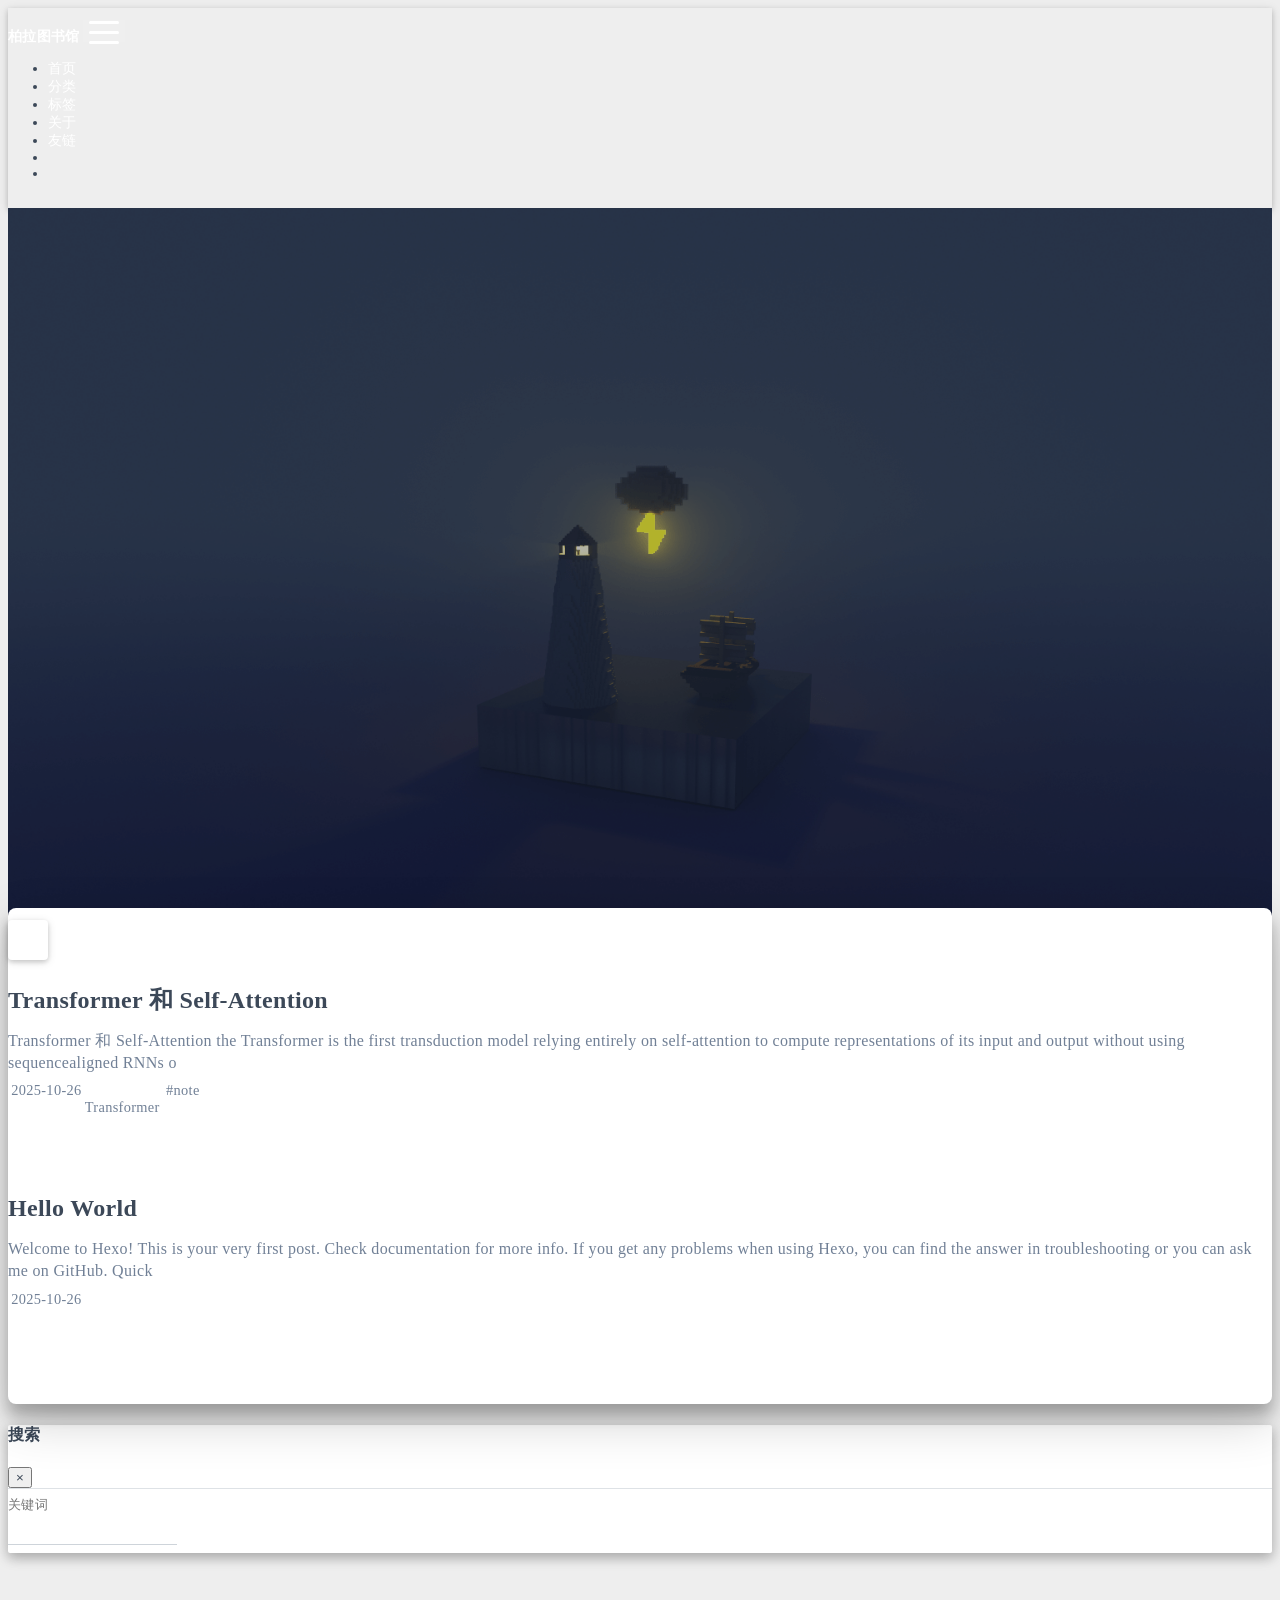
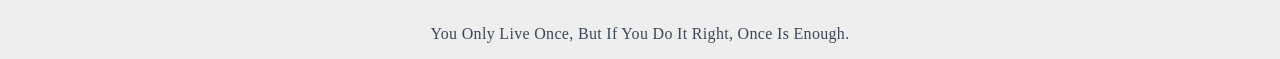
==== commit c8a127a8: "Site updated: 2025-10-26 12:31:02" ====
--- a/index.html
+++ b/index.html
@@ -20,16 +20,16 @@
   <meta name="keywords" content="">
   
     <meta property="og:type" content="website">
-<meta property="og:title" content="柏拉的赛博图书馆">
+<meta property="og:title" content="Plato&#39;s赛博茶馆">
 <meta property="og:url" content="http://example.com/index.html">
-<meta property="og:site_name" content="柏拉的赛博图书馆">
+<meta property="og:site_name" content="Plato&#39;s赛博茶馆">
 <meta property="og:locale" content="zh_CN">
 <meta property="article:author" content="柏拉的图">
 <meta name="twitter:card" content="summary_large_image">
   
   
   
-  <title>柏拉的赛博图书馆</title>
+  <title>Plato&#39;s赛博茶馆</title>
 
   <link  rel="stylesheet" href="https://lib.baomitu.com/twitter-bootstrap/4.6.1/css/bootstrap.min.css" />
 
@@ -225,7 +225,7 @@
               <div class="col-12 col-md-10 m-auto">
                 
 
-<h1 style="display: none">柏拉的赛博图书馆</h1>
+<h1 style="display: none">Plato&#39;s赛博茶馆</h1>
 
   <div class="row mx-auto index-card">
     
@@ -369,7 +369,7 @@
     <div class="footer-inner">
   
     <div class="footer-content">
-       <a href="https://hexo.io" target="_blank" rel="nofollow noopener"><span>Hexo</span></a> <i class="iconfont icon-love"></i> <a href="https://github.com/fluid-dev/hexo-theme-fluid" target="_blank" rel="nofollow noopener"><span>Fluid</span></a> 
+       You Only Live Once, But If You Do It Right, Once Is Enough. 
     </div>
   
   
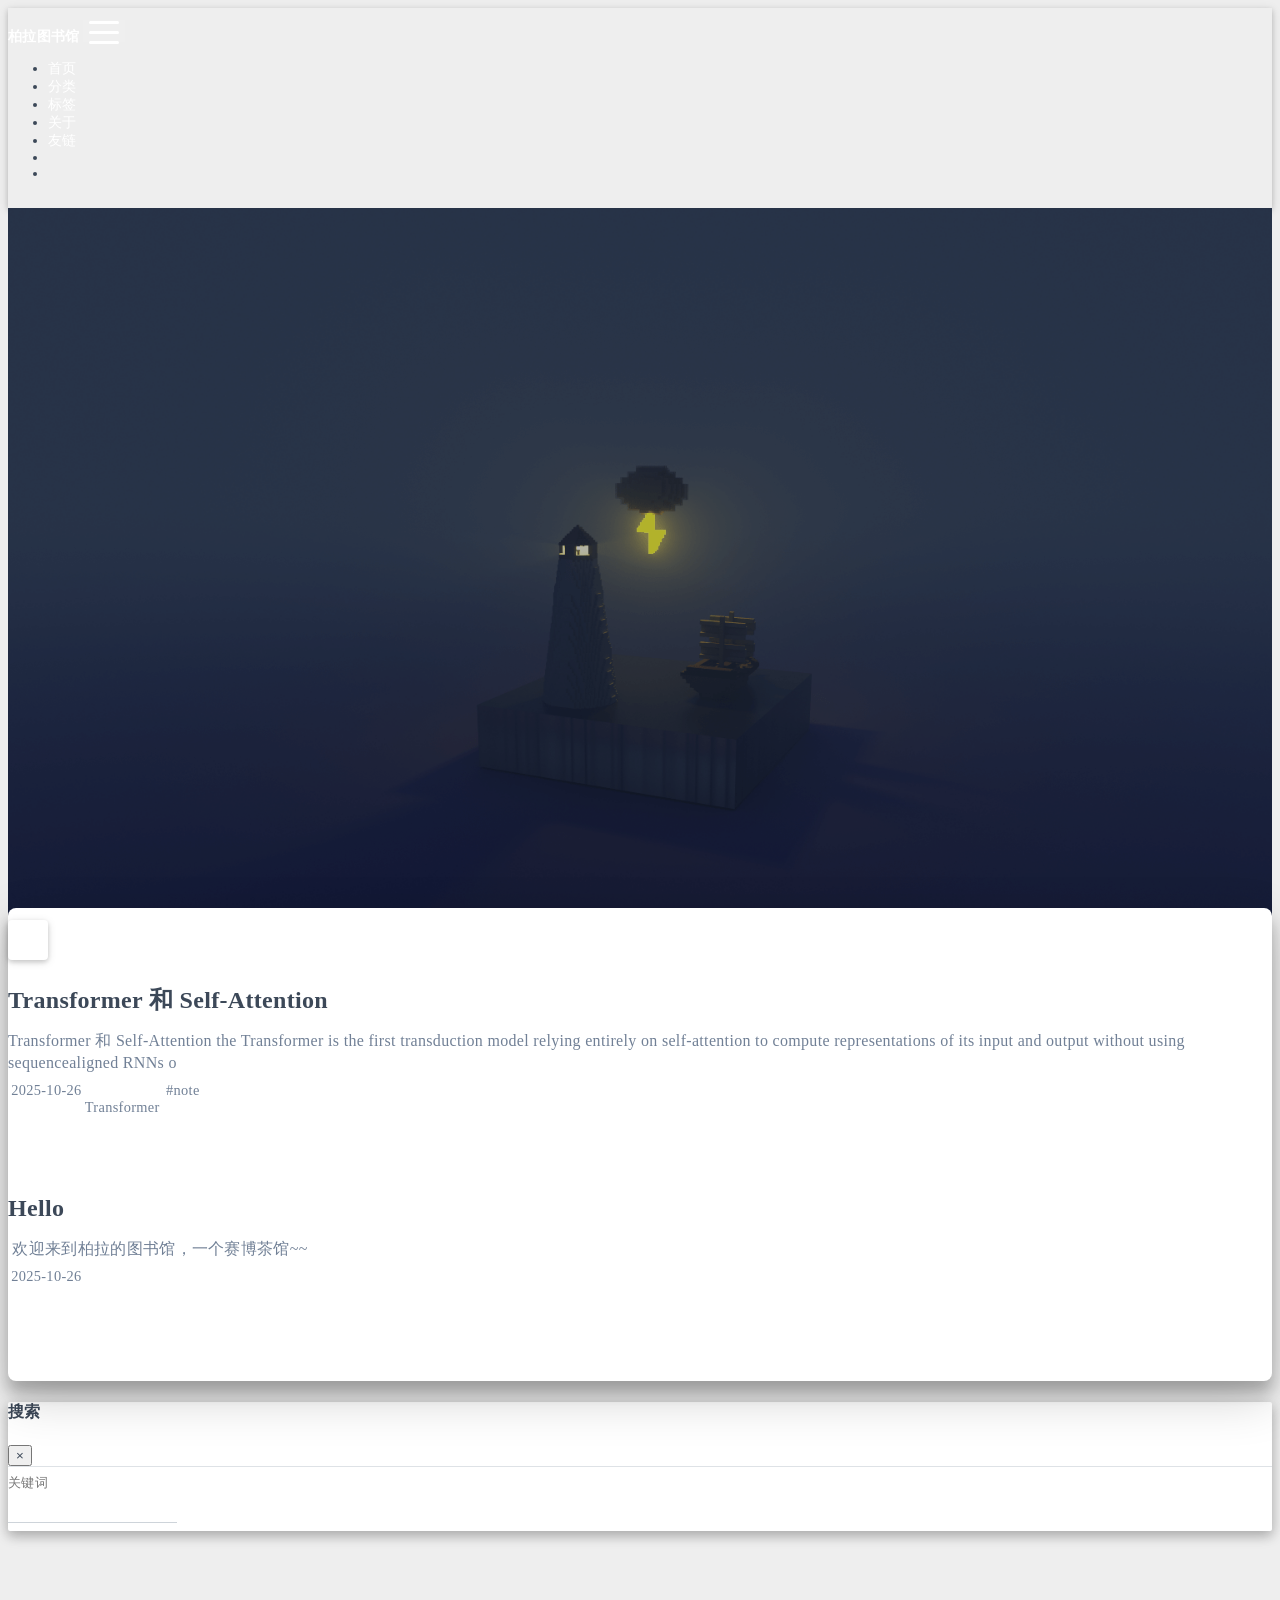
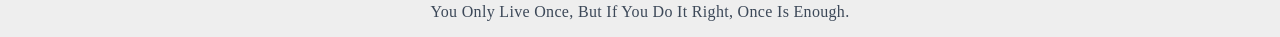
==== commit 9db4b163: "Site updated: 2025-10-26 22:01:31" ====
--- a/index.html
+++ b/index.html
@@ -233,13 +233,13 @@
     <article class="col-12 col-md-12 mx-auto index-info">
       <h2 class="index-header">
         
-        <a href="/2025/10/26/%E6%B5%8B%E8%AF%95/" target="_self">
+        <a href="/2025/10/26/transformer/" target="_self">
           Transformer 和 Self-Attention
         </a>
       </h2>
 
       
-      <a class="index-excerpt index-excerpt__noimg" href="/2025/10/26/%E6%B5%8B%E8%AF%95/" target="_self">
+      <a class="index-excerpt index-excerpt__noimg" href="/2025/10/26/transformer/" target="_self">
         <div>
           Transformer 和 Self-Attention  the Transformer is the first transduction model relying entirely on self-attention to compute representations of its input and output without using sequencealigned RNNs o
         </div>
@@ -295,14 +295,14 @@
       <h2 class="index-header">
         
         <a href="/2025/10/26/hello-world/" target="_self">
-          Hello World
+          Hello
         </a>
       </h2>
 
       
       <a class="index-excerpt index-excerpt__noimg" href="/2025/10/26/hello-world/" target="_self">
         <div>
-          Welcome to Hexo! This is your very first post. Check documentation for more info. If you get any problems when using Hexo, you can find the answer in troubleshooting or you can ask me on GitHub. Quick
+          ​	欢迎来到柏拉的图书馆，一个赛博茶馆~~
         </div>
       </a>
 
--- a/css/custom_font.css
+++ b/css/custom_font.css
@@ -18,4 +18,30 @@
  .post-content p {
     /* 首行缩进两个字符 */
     text-indent: 2em;
+}
+/* --- 让文章中的图片自动居中 --- */
+
+/* 1. 针对没有链接的图片 (结构: <p><img></p>) */
+article p > img:only-child {
+  display: block;
+  margin-left: auto;
+  margin-right: auto;
+  /* box-shadow: 0 4px 10px rgba(0,0,0,0.05); /* 可选：加个小阴影 */
+}
+
+/* 2. 针对有链接的图片 (结构: <p><a><img></a>) */
+/* 这在 Fluid 主题中很常见 (fancybox 灯箱)  */
+article p > a:only-child {
+  /* 检查这个 a 标签是不是只包含一个 img */
+  /* 如果是，就把 'a' 标签自己变成块级并居中 */
+  display: block;
+  text-align: center; /* 居中 'a' 标签内的 'img' */
+}
+
+/* 确保 'a' 标签内的 'img' 表现正常 */
+article p > a:only-child > img {
+   /* display: block; 
+      margin: 0 auto; 
+      上面两行通常不需要了，因为 text-align: center 已经搞定
+   */
 }
